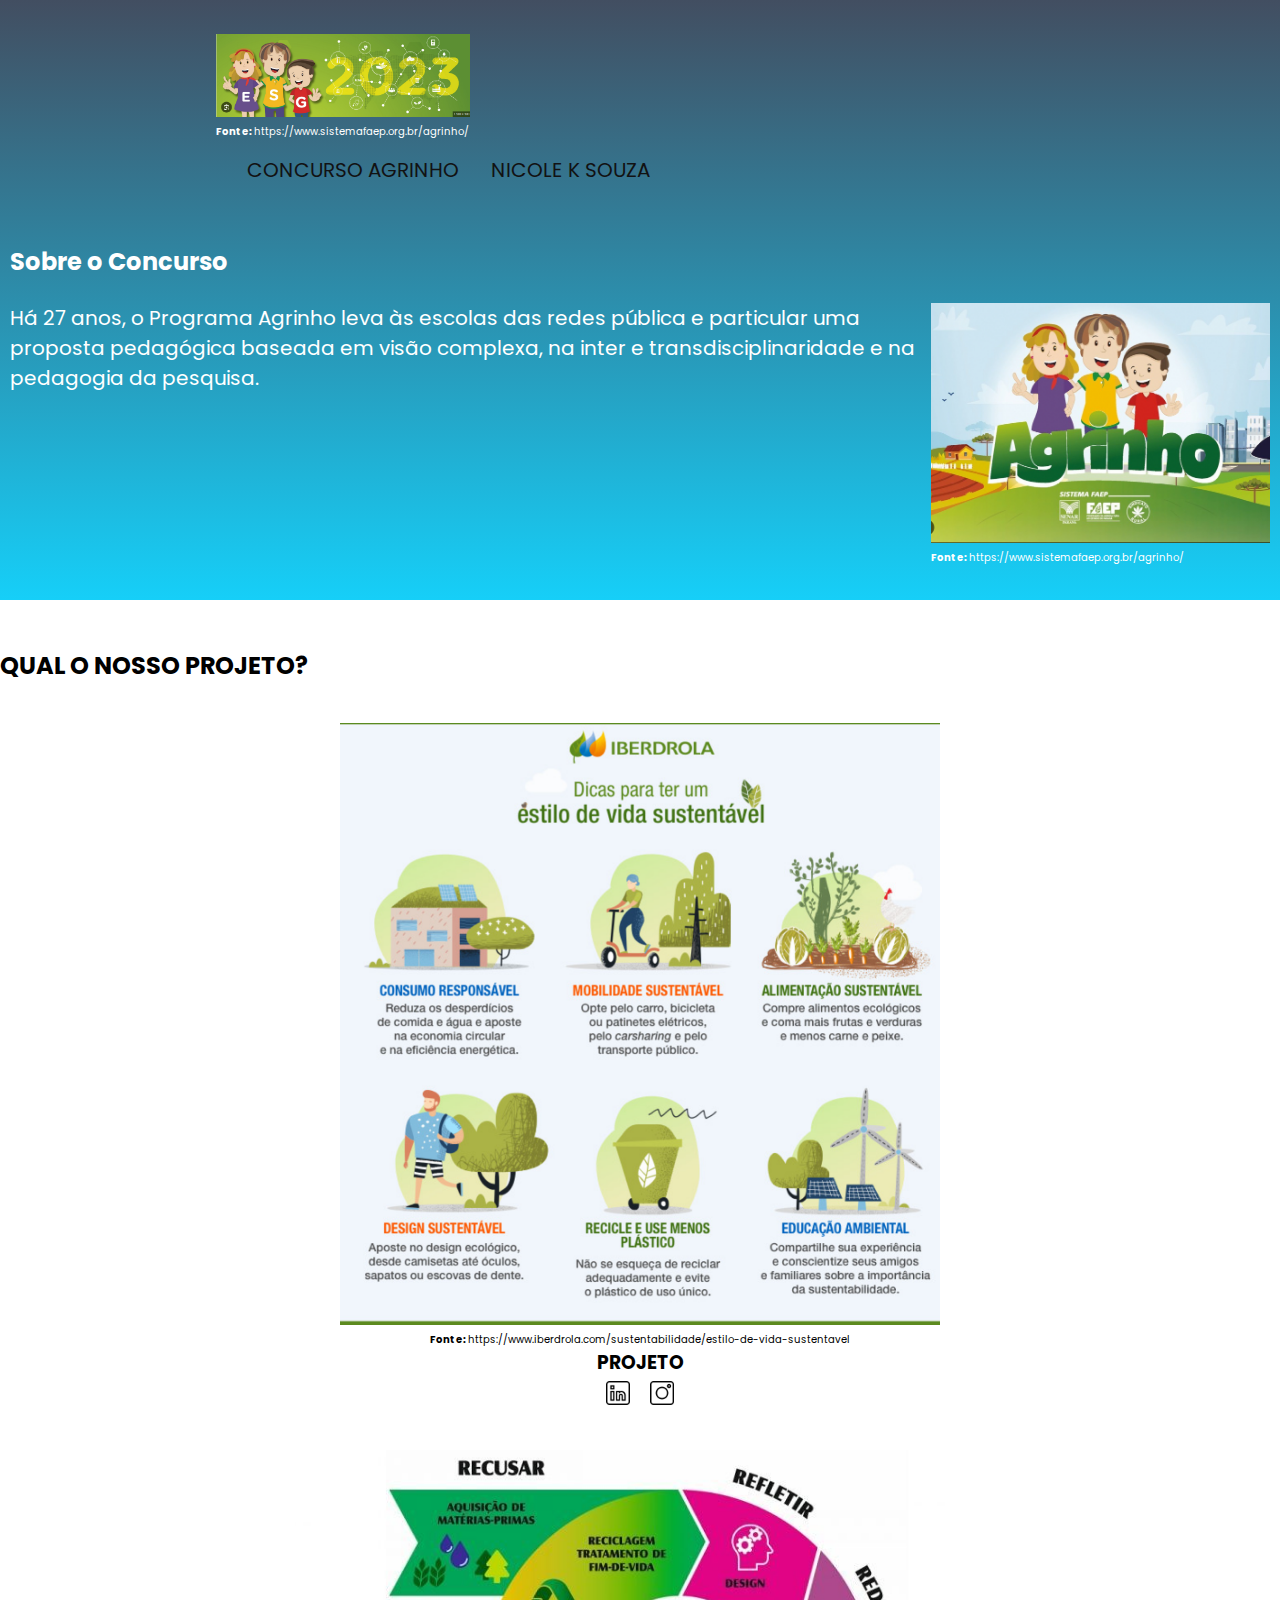
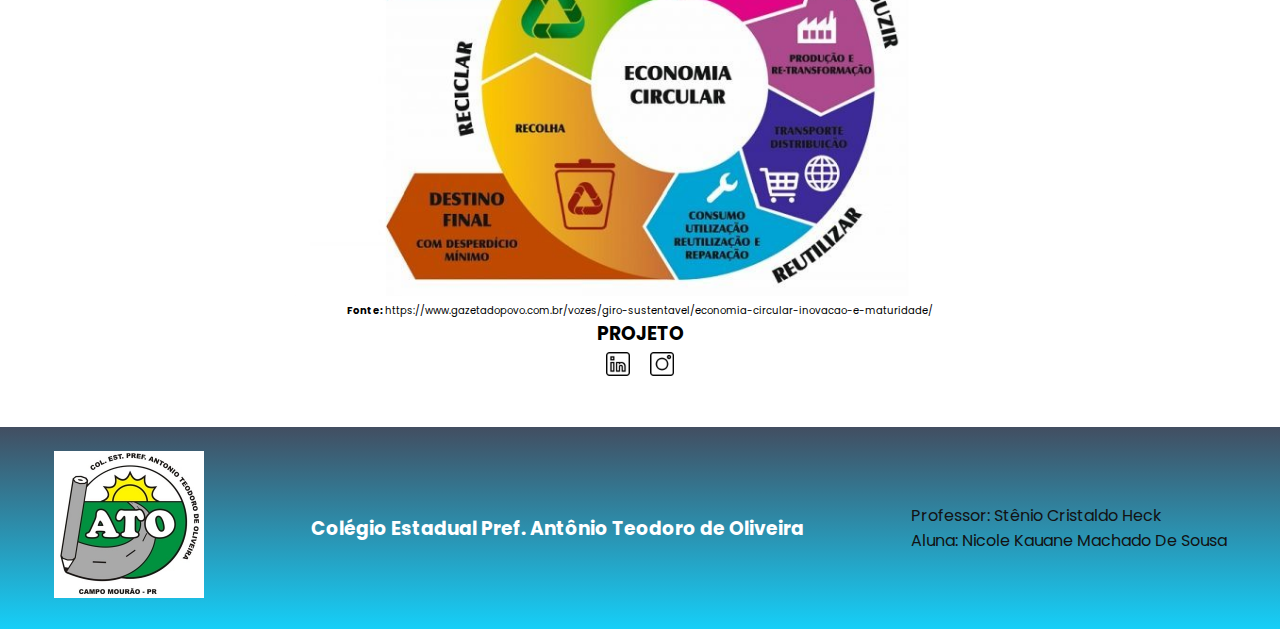
==== index.html @ 25d3ddcc "mudança nas pastas" ====
<!DOCTYPE html>
<html lang="pt-br">
<head>
    <meta charset="UTF-8">
    <meta http-equiv="X-UA-Compatible" content="IE=edge">
    <meta name="viewport" content="width=device-width, initial-scale=1.0">
    <title>Agrinho_2023</title>
    <link rel="stylesheet" href="style.css">
    <link rel="preconnect" href="https://fonts.googleapis.com">
    <link rel="preconnect" href="https://fonts.gstatic.com" crossorigin>
    <link href="https://fonts.googleapis.com/css2?family=Poppins&display=swap" rel="stylesheet">
</head>
<body>
    <header class="cabecalho">
        <div class="div-conteudo">
            <figure>
                <img class="cabecalho-imagem" src="img/logoagrinho.png" alt="logo do agrinho">
                <figcaption><strong>Fonte: </strong>https://www.sistemafaep.org.br/agrinho/</figcaption>
            </figure>
            <div class="div-conteudo">
                <ul class="cabecalho-lista">
                    <li><a href="https://www.sistemafaep.org.br/agrinho/" target="_blank" class="cabecalho-lista-item">CONCURSO AGRINHO</a></li>
                    <li><a href="mailto:nicole.machado.souza@escola.pr.gov.br" target="_blank" class="cabecalho-lista-item">NICOLE K SOUZA</a></li>
                </ul>
            </div>
        </div>    
        <div class="div-conteudo">
            <h2 class="titulo">Sobre o Concurso</h2>
            <div class="sub-conteudo">
                <p class="texto">Há 27 anos, o Programa Agrinho leva às escolas 
                das redes pública e particular uma proposta pedagógica baseada em visão complexa, 
                na inter e transdisciplinaridade e na pedagogia da pesquisa.</p>
                <figure>
                    <img class="agrinho-imagem" src="img/agrinho.png" alt="imagem do concurso agrinho">
                    <figcaption><strong>Fonte: </strong>https://www.sistemafaep.org.br/agrinho/</figcaption>
                </figure>
            </div>
        </div>
        
    </header>
    <section class="principal">
        <h2 class="titulo">QUAL O NOSSO PROJETO?</h2>
        <div class="principal-div">
            <figure>
                <img class="principal-imagem" src="img/acoes.png" alt="imagem acões que transformam o mundo">
                <figcaption><strong>Fonte: </strong>https://www.iberdrola.com/sustentabilidade/estilo-de-vida-sustentavel</figcaption>
            </figure>
            <h3 class="texto-projeto">PROJETO</h3>
            <a href="https://br.linkedin.com/in/vida-sustentavel-78199748" target="_blank"><img class="icone" src="img/linkedin.png" alt="icone linkedin"></a>
            <a href="https://www.instagram.com/ecolitaoficial/" target="_blank"><img class="icone" src="img/instagram.png" alt="icone instagram"></a>
        </div>
        <div class="principal-div">
            <figure>
                <img class="principal-imagem-dois" src="img/ag.png" alt="imagem economia circular">
                <figcaption><strong>Fonte: </strong>https://www.gazetadopovo.com.br/vozes/giro-sustentavel/economia-circular-inovacao-e-maturidade/</figcaption>
            </figure>
            <h3 class="texto-projeto">PROJETO</h3>
            <a href="https://br.linkedin.com/in/vida-sustentavel-78199748" target="_blank"><img class="icone" src="img/linkedin.png" alt="icone linkedin"></a>
            <a href="https://www.instagram.com/ecolitaoficial/" target="_blank"><img class="icone" src="img/instagram.png" alt="icone instagram"></a>
        </div>
       
    </div>
    </section>
    <footer class="rodape">
        <a href="http://www.consultaescolas.pr.gov.br/consultaescolas-java/pages/templates/initial2.jsf?windowId=39a&codigoMunicipio=430&codigoEstab=942" target="_blank">
            <img src="img/logoATO.jpg" alt="logo do colégio ATO de campo Mourão" class="imagem-rodape">
        </a>
        <h3 class="titulo">Colégio Estadual Pref. Antônio Teodoro de Oliveira</h3>
        <ul class="lista-rodape">
            <li>
                <a href="http://www.stenioheck.com" target="_blank" class="elemento-lista-rodape">Professor: Stênio Cristaldo Heck</a>
            </li>
            
            <li>
                <a href="mailto:nicole.machado.souza@escola.pr.gov.br" target="_blank" class="elemento-lista-rodape">
               Aluna: Nicole Kauane Machado De Sousa</a>
            </li>
            
        </ul>
    </footer>
</body>
</html>
---- style.css ----
*{
    margin: 0;
    padding: 0;
}
body {
    font-family: 'Poppins', sans-serif;
}
.cabecalho {
    background-image: linear-gradient(#424E61,#16CFF8);
    color:white;
    display: flex;
    flex-direction: column;
    justify-content: space-around;
    align-items: center;
    padding: 24px 0;

}

.cabecalho-imagem{
    width: 30%;
}
figcaption{
    font-size: 10px;
}
.cabecalho-lista{
    padding: 5px;
    display: flex;
    justify-content: center;
    align-items: center;
}
li{
    list-style-type: none;
}
.cabecalho-lista-item{
    display: inline-block;
    margin: 0 16px;
    font-size: 20px;
    color: #121213;
}

.agrinho-imagem{
    width: 100%;
}

.div-conteudo{
    display: inline-block;
    padding: 10px;
}
.sub-conteudo{
    display: flex;
}
a {
    text-decoration: none;

}
.titulo{
    padding: 24px 0;
}
.texto{
    font-size: 20px;
}
.principal{
    padding: 24px 0;
}
.principal-imagem{
    width: 600px;
}
.texto-projeto{
    left: 50%;
}
.icone{
    width: 24px;
    padding: 4px 8px;
}

.principal-div{
    text-align: center;
    padding: 16px 0;
}
.rodape{
    background-image: linear-gradient(#424E61,#16CFF8);
    color:white;
    display: flex;
    justify-content: space-around;
    align-items: center;
    padding: 24px 0;
}
.imagem-rodape{
    width:150px;
}
.elemento-lista-rodape{
    text-decoration: none;
    color: #121213;
}
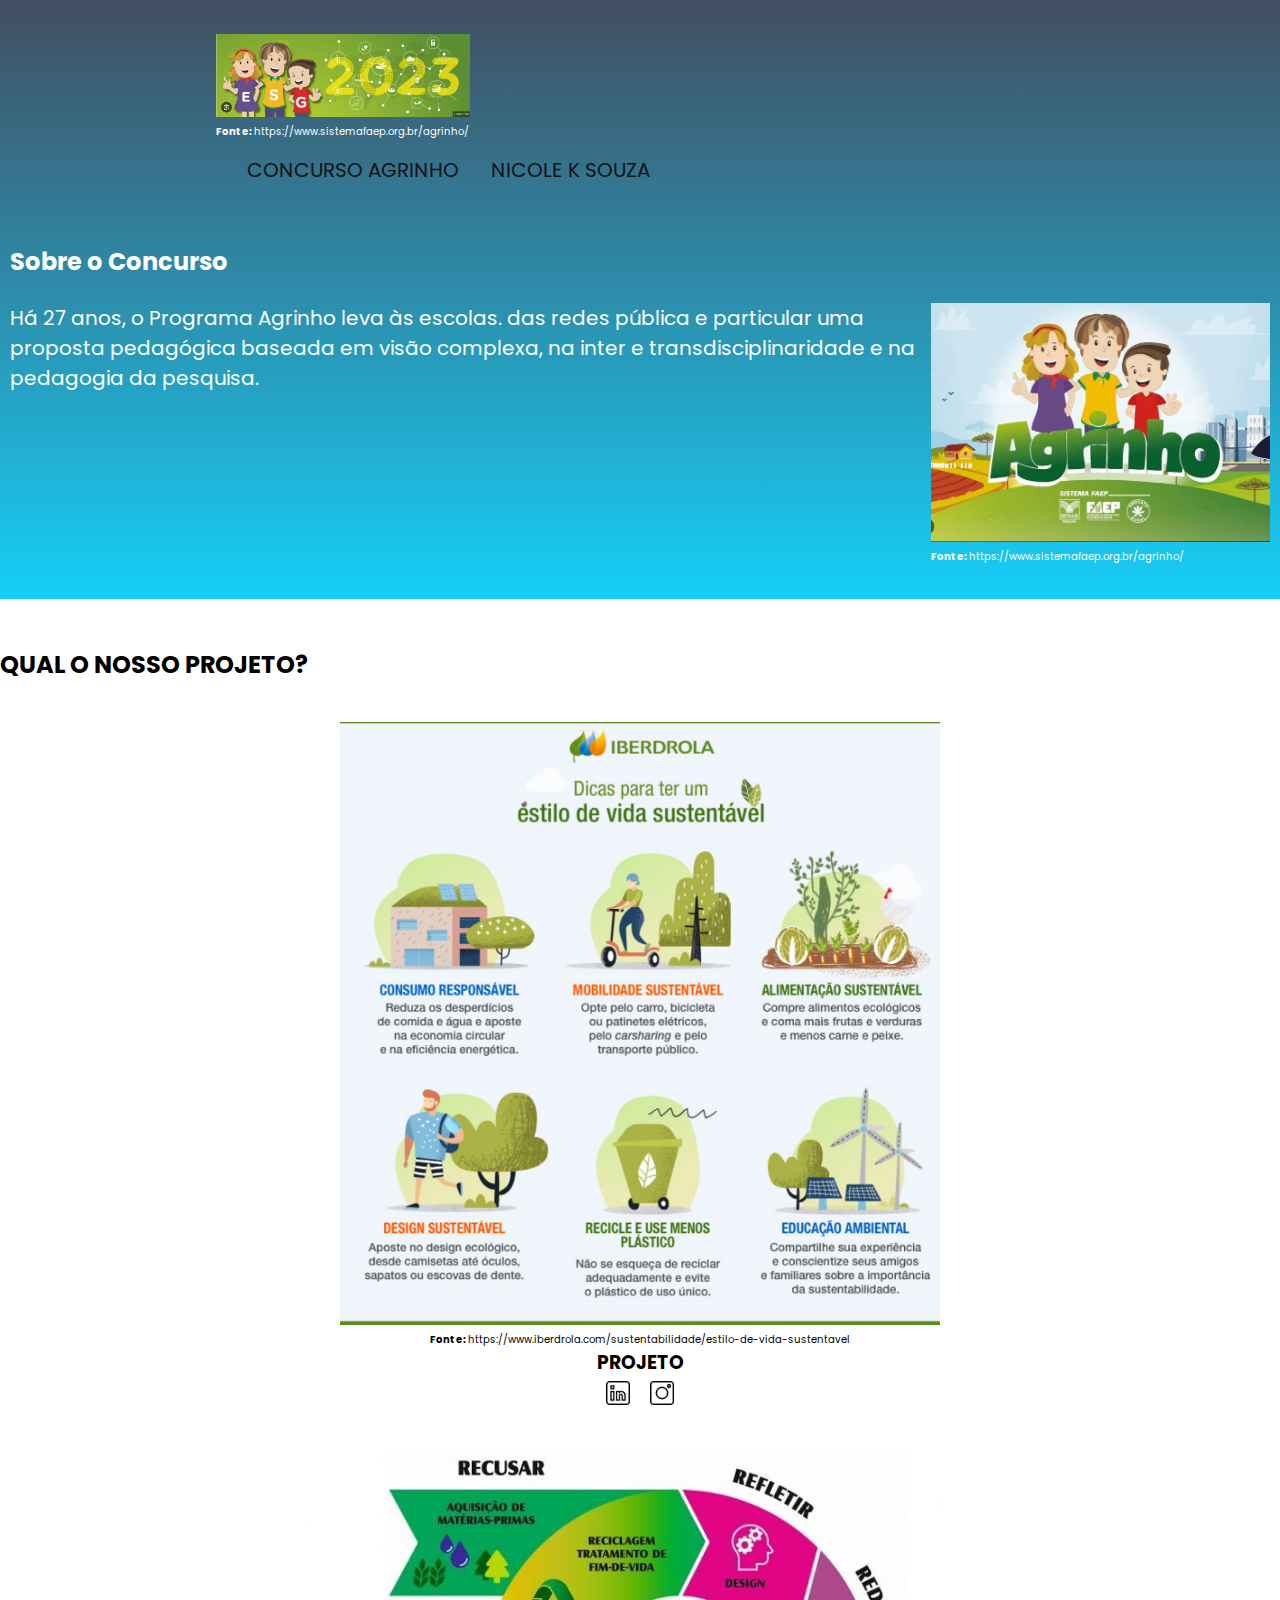
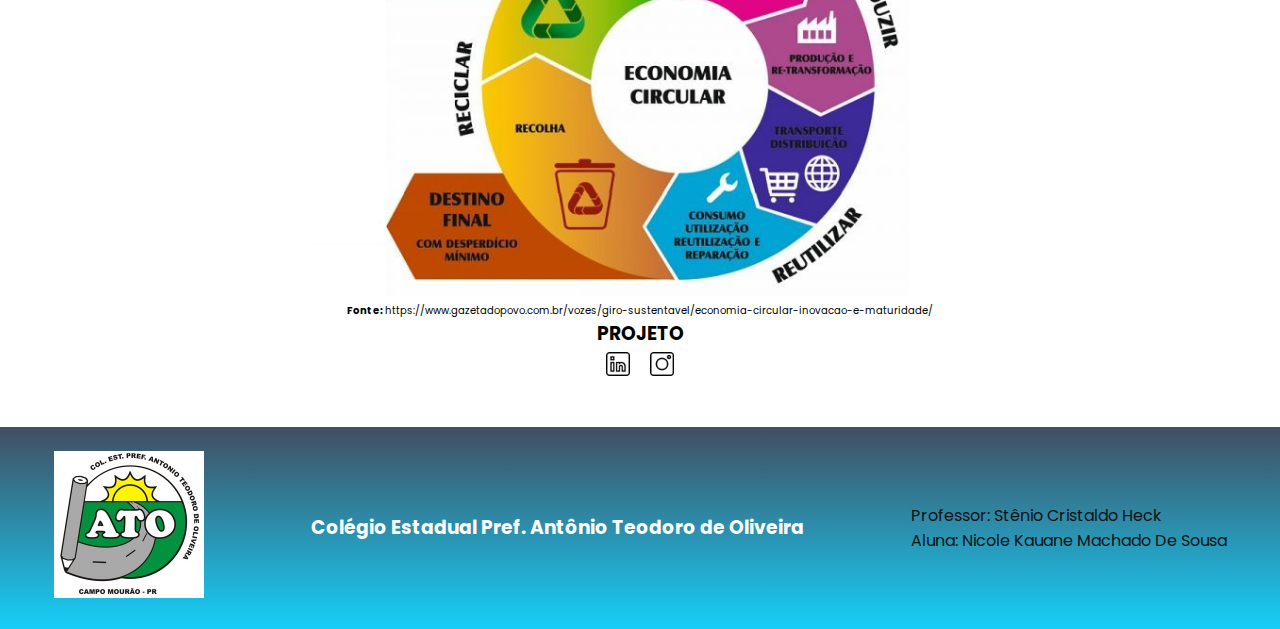
==== commit daedb82b: "c" ====
--- a/index.html
+++ b/index.html
@@ -27,7 +27,7 @@
         <div class="div-conteudo">
             <h2 class="titulo">Sobre o Concurso</h2>
             <div class="sub-conteudo">
-                <p class="texto">Há 27 anos, o Programa Agrinho leva às escolas 
+                <p class="texto">Há 27 anos, o Programa Agrinho leva às escolas.  
                 das redes pública e particular uma proposta pedagógica baseada em visão complexa, 
                 na inter e transdisciplinaridade e na pedagogia da pesquisa.</p>
                 <figure>
